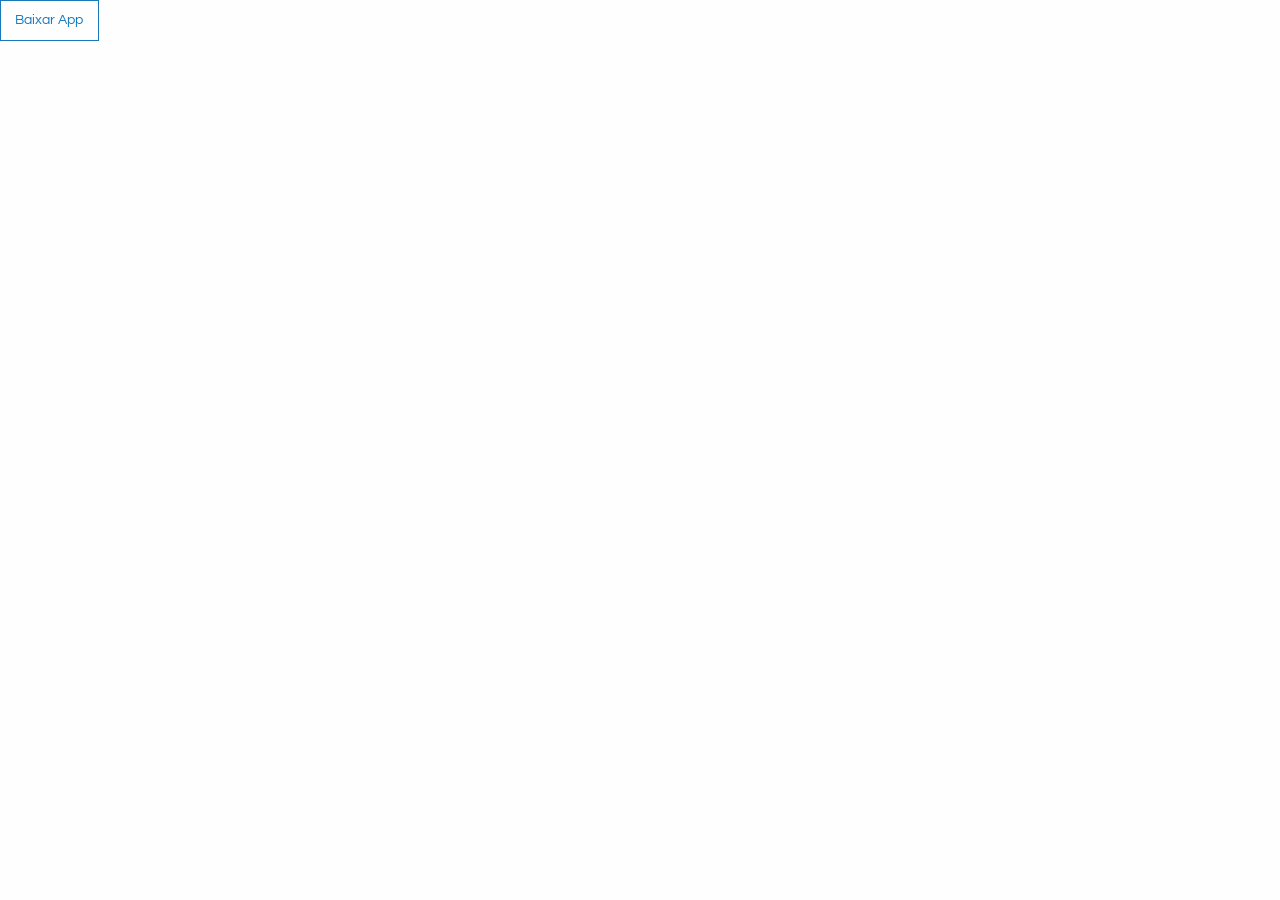
==== app/index.html @ 68b1907f "Acrescentar Gols pro, contra e saldo" ====
<!doctype html>
<html class="no-js" lang="en">
<head>
    <meta charset="utf-8" />
    <meta name="viewport" content="width=device-width, initial-scale=1.0" />
    <title>Altinão 2017</title>
    <link rel="stylesheet" href="../css/foundation.css" />
    <link rel="stylesheet" href="../css/app.css" />
    <link href="https://fonts.googleapis.com/css?family=Acme|Questrial" rel="stylesheet">
    <link rel="stylesheet" href="css/foundation-icons.css" />
    <link rel="icon" href="../img/favicon.png" />
</head>
<body>

<button class="hollow button" href="altinao2017.apk">Baixar App</button>

<script src="../js/vendor/jquery.js"></script>
<script src="../js/vendor/what-input.js"></script>
<script src="../js/vendor/foundation.min.js"></script>
<script>
    $(document).foundation();
</script>
</body>
</html>
---- css/app.css ----
h1, h2, h3, h4, h5{
	font-family: 'Acme', sans-serif !important;
	color: #283a28;
	margin: 20px auto;
}
body{
	font-family: 'Questrial', sans-serif !important;
}
a:hover, a:link, a:visited{
	color: red;
}
.top-bar{
	top:0;
	z-index: 9999
}
.menu-menor{
	max-height: 50px;
	color: #283a28;
	font-size: 25px;
	padding-left: 10px;
}
.menu-drop:hover, .menu-drop:link, .menu-drop:visited {
	color: #283a28;

}
.menu-text a{
	color: #283a28;

}
.top-bar{
	border-bottom: solid 1px #e6e6e6;
}
@media screen and (max-width: 480px){
	.orbit-container{
		height: 300px;
	}
}
.orbit-container li{
	text-align: center;

	height: 800px;
	background-size: cover;
	background-position: center center;
}
.seta{
	font-size: 30px;
	background-color: rgba(10, 10, 10, 0.5);
	padding: 5px 10px;
}
.grid-container{
	max-width: 156rem !important;
	padding: 2rem 2rem;
}
.card-divider{
	background: #283a28;
	color: #fff;
	text-shadow: 0px 5px 5px #000
}
.card img{
	max-width: 200px;
	margin: 0 auto;
}
.card{
	max-width: 300px;
	margin: 10px auto;
}
.ali-direita{
	text-align: right;
}
@media screen and (max-width: 649px){

	.jogos{
		font-size: 13px;
	}
	.grid-container{
		padding: 0 0;
	}
	.caixa{
		margin: 2px 2px;
	}
	.menu-maior{
		display: none;
	}
}
@media screen and (min-width: 650px){
	.caixa{
	border-top: 1px solid #283a28;
	border-right: 1px solid #283a28;
	border-left: 1px solid #283a28;
	margin: 30px 15px;
	box-shadow: 0px 5px 5px #000;
	}
	.menu-menor{
		display: none;
	}
}
.top-bar, .top-bar ul, .top-bar-left, .top-bar-right, .menu li{
	background: #fff;
}
.callout{
	text-shadow: 0px 5px 5px #000;
	background: #283a28;
}
.admin{
	color: #283a28;
	font-weight: bold;
}
.admin:hover, .admin:link, .admin:visited{
	color: #283a28;
}
/*h2{
	font-family: 'Rationale', sans-serif;
	font-family: 'Yanone Kaffeesatz', sans-serif;
}
h4{
	font-family: 'Rationale', sans-serif;
	font-family: 'Yanone Kaffeesatz', sans-serif;
}
h5{
	font-family: 'Rationale', sans-serif;
	font-family: 'Yanone Kaffeesatz', sans-serif;

}*/

 /*_________*/

.logo-site{
	color: #fff !important;
	text-shadow: 0px 5px 5px #000;
}
.logo-site img{
	 width: 150px;

 }

.acme{
	font-family: 'Acme', sans-serif !important;
}

.login{
	padding: 10px 5px;
}
.vermelho{
	color: red;
	background-color: red;
}
.amarelo{
	color: yellow;
	background-color: yellow;
}
.mensagem{
	margin-top: 25%;
}
.mensagem h4, h3{
	
	color: white !important;
	text-shadow: 0px 5px 5px #000;
}
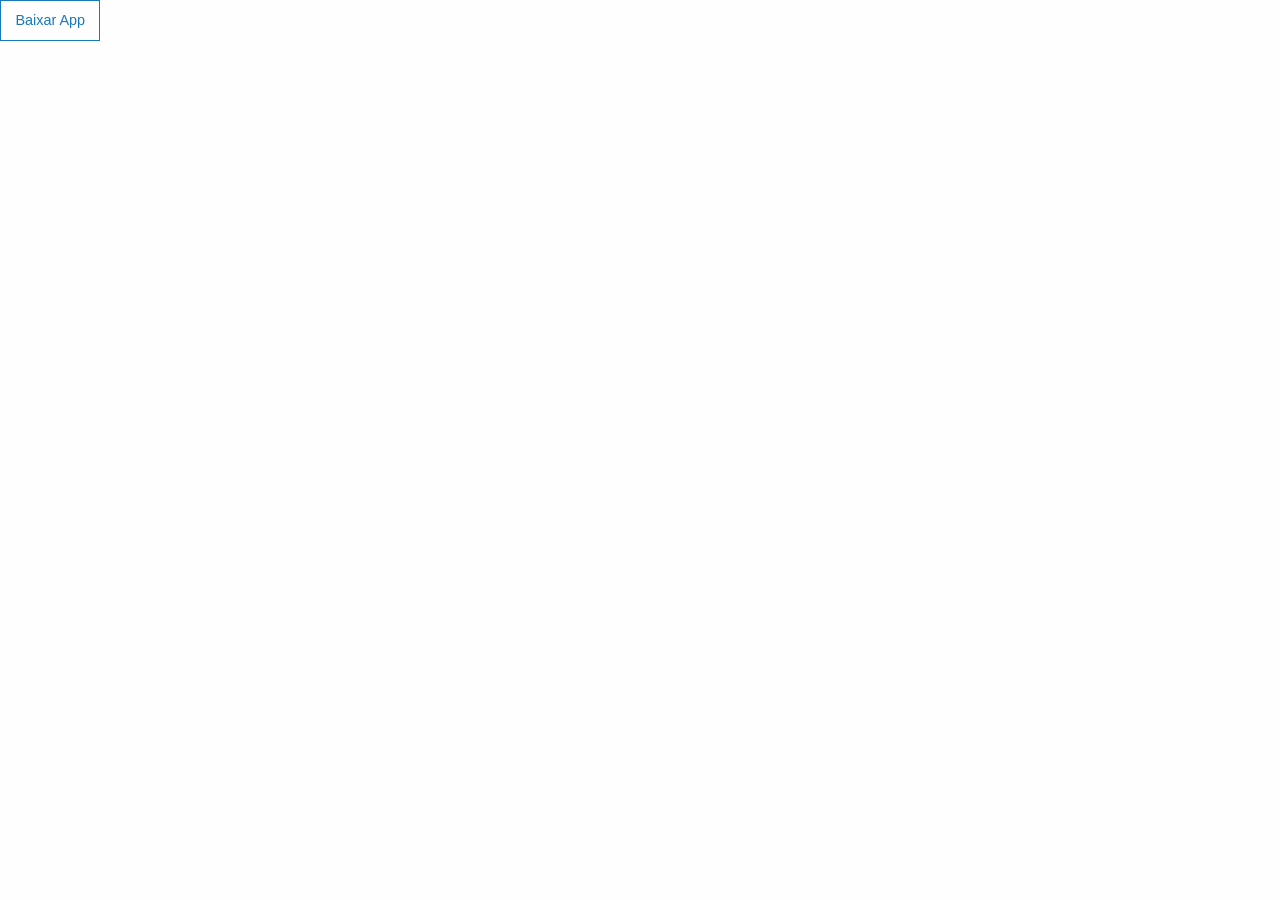
==== commit 036ed841: "Acrescentar Gols pro, contra e saldo" ====
--- a/app/index.html
+++ b/app/index.html
@@ -5,14 +5,14 @@
     <meta name="viewport" content="width=device-width, initial-scale=1.0" />
     <title>Altinão 2017</title>
     <link rel="stylesheet" href="../css/foundation.css" />
-    <link rel="stylesheet" href="../css/app.css" />
+
     <link href="https://fonts.googleapis.com/css?family=Acme|Questrial" rel="stylesheet">
     <link rel="stylesheet" href="css/foundation-icons.css" />
     <link rel="icon" href="../img/favicon.png" />
 </head>
 <body>
 
-<button class="hollow button" href="altinao2017.apk">Baixar App</button>
+<button class="hollow button" ><a href="http://altinao2017.mayrcon.com.br/app/altinao2017.apk">Baixar App</a></button>
 
 <script src="../js/vendor/jquery.js"></script>
 <script src="../js/vendor/what-input.js"></script>
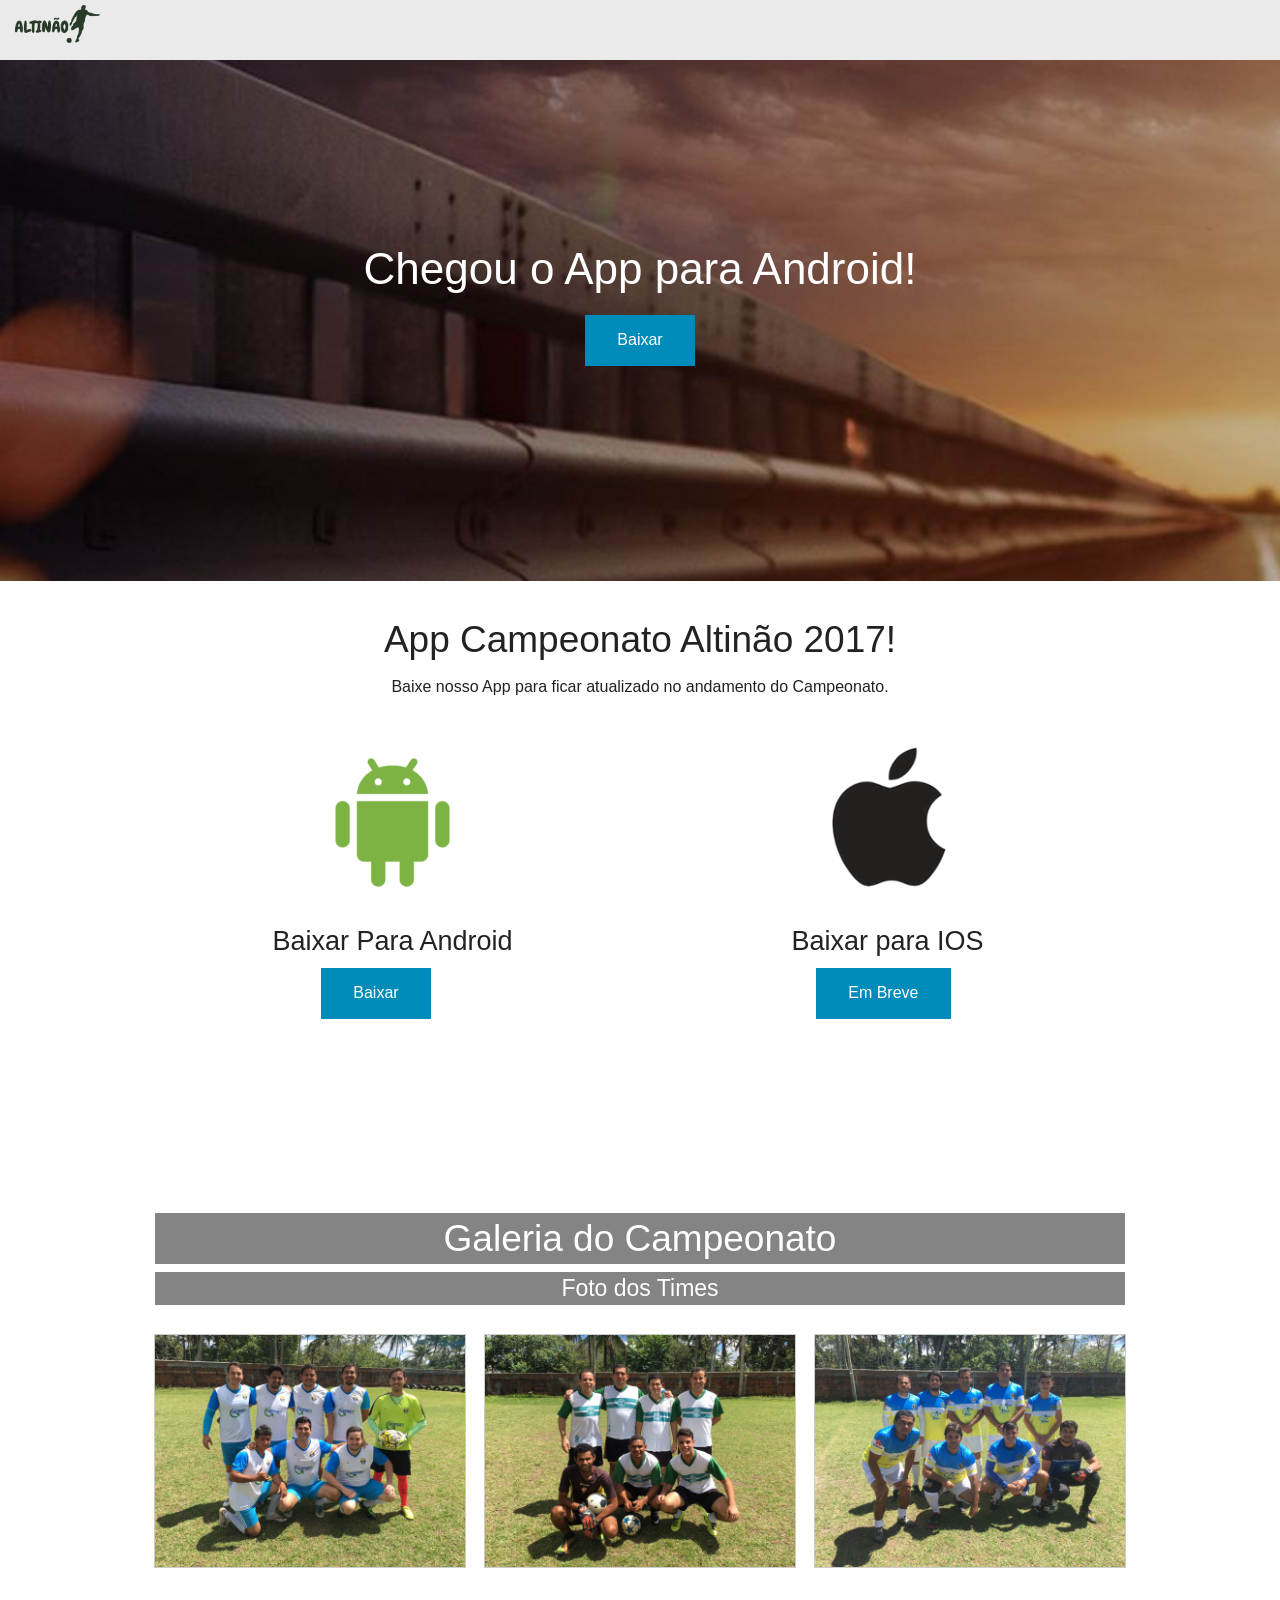
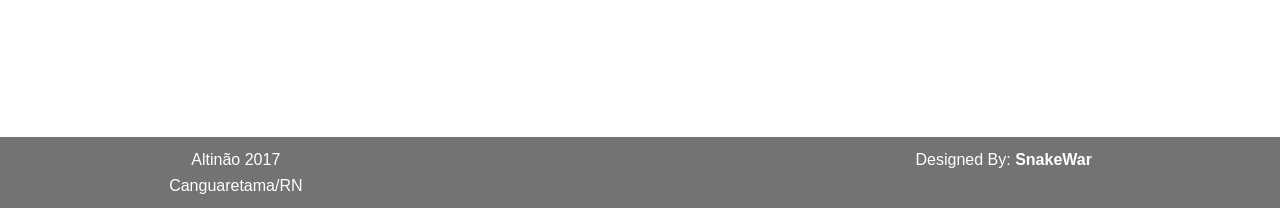
==== commit aab75206: "Ajustar site App" ====
--- a/app/index.html
+++ b/app/index.html
@@ -1,24 +1,201 @@
 <!doctype html>
 <html class="no-js" lang="en">
+
 <head>
     <meta charset="utf-8" />
     <meta name="viewport" content="width=device-width, initial-scale=1.0" />
     <title>Altinão 2017</title>
-    <link rel="stylesheet" href="../css/foundation.css" />
-
-    <link href="https://fonts.googleapis.com/css?family=Acme|Questrial" rel="stylesheet">
-    <link rel="stylesheet" href="css/foundation-icons.css" />
-    <link rel="icon" href="../img/favicon.png" />
+    <link rel="icon" href="img/favicon.png" />
+    <link rel="stylesheet" href="css/foundation.css" />
+    <link rel="stylesheet" href="css/custom.css" />
+    <link rel="stylesheet" href="foundation-icons/foundation-icons.css" />
+    <script src="js/vendor/modernizr.js"></script>
+    
+
 </head>
+
 <body>
 
-<button class="hollow button" ><a href="http://altinao2017.mayrcon.com.br/app/altinao2017.apk">Baixar App</a></button>
-
-<script src="../js/vendor/jquery.js"></script>
-<script src="../js/vendor/what-input.js"></script>
-<script src="../js/vendor/foundation.min.js"></script>
-<script>
-    $(document).foundation();
-</script>
+    <div class="contain-to-grid sticky">
+        <nav class="top-bar" data-topbar>
+
+                        <a href="index.html" class="logo"><img src="img/altinao_verde.png"></a>
+
+                <!-- Remove the class "menu-icon" to get rid of menu icon. Take out "Menu" to just have icon alone -->
+
+
+            <!--<section class="top-bar-section">-->
+                <!--&lt;!&ndash; Right Nav Section &ndash;&gt;-->
+                <!--<ul id="nav" class="right">-->
+                    <!--<li>-->
+                        <!--<a href="#top">Home</a>-->
+                    <!--</li>-->
+
+                    <!--<li>-->
+                        <!--<a href="#about">About</a>-->
+                    <!--</li>-->
+                    <!--<li>-->
+                        <!--<a href="#portfolio">Portfolio</a>-->
+                    <!--</li>-->
+                    <!--<li>-->
+                        <!--<a href="#contact">Contact Us</a>-->
+                    <!--</li>-->
+                <!--</ul>-->
+
+            <!--</section>-->
+        </nav>
+    </div>
+    <section class="jumbo">
+        <div class="row">
+            <div class="large-12 columns">
+                <h1 >Chegou o App para Android!</h1>
+                <p class="text-center">
+                    <a href="http://altinao2017.mayrcon.com.br/app/altinao2017.apk" class="medium button">Baixar</a>
+                </p>
+
+            </div>
+        </div>
+    </section>
+
+    <section id="about">
+        <div class="row">
+            <div class="small-12 large-12 columns">
+                <div class="text-center">
+                    <h2>App Campeonato Altinão 2017!</h2>
+                    <p>Baixe nosso App para ficar atualizado no andamento do Campeonato.</p>
+                </div>
+                <div>
+                    <ul class="small-block-grid-1 medium-block-grid-2 large-block-grid-2">
+                        <li>
+                            <img src="img/android-icone.png" alt="image1" />
+                            <h3 class="text-center">Baixar Para Android</h3>
+                            <button href="http://altinao2017.mayrcon.com.br/app/altinao2017.apk" class="hollow button centro">Baixar</button>
+                        </li>
+                        <li>
+                            <img src="img/ios-icone.png" alt="image2" />
+                            <h3 class="text-center">Baixar para IOS</h3>
+                            <button href="#" class="hollow button centro">Em Breve</button>
+                        </li>
+                    </ul>
+                </div>
+            </div>
+        </div>
+    </section>
+    <section id="portfolio">
+        <div class="row">
+            <div class="large-12 columns">
+                <h2 style="background-color: rgba(10, 10, 10, 0.5);">Galeria do Campeonato</h2>
+                <h4 class="text-center" style="background-color: rgba(10, 10, 10, 0.5);">Foto dos Times</h4>
+                <ul class="small-block-grid-1 medium-block-grid-2 large-block-grid-3">
+                    <li>
+                        <img class="th" src="img/barsemlona.jpg" alt="image1" />
+                    </li>
+                    <li>
+                        <img class="th" src="img/laranjada.jpg" alt="image2" />
+
+                    </li>
+                    <li>
+                        <img class="th" src="img/pecomchule.jpg" alt="image3" />
+                    </li>
+                    <!--<li>-->
+                        <!--<img class="th" src="img/port4.png" alt="image1" />-->
+                    <!--</li>-->
+                    <!--<li>-->
+                        <!--<img class="th" src="img/port5.png" alt="image2" />-->
+
+                    <!--</li>-->
+                    <!--<li>-->
+                        <!--<img class="th" src="img/port6.png" alt="image3" />-->
+                    <!--</li>-->
+                    <!--<li>-->
+                        <!--<img class="th" src="img/port7.png" alt="image2" />-->
+
+                    <!--</li>-->
+                    <!--<li>-->
+                        <!--<img class="th" src="img/port8.png" alt="image3" />-->
+                    <!--</li>-->
+                </ul>
+            </div>
+        </div>
+    </section>
+
+    <footer>
+        <!--<div id="contact">-->
+            <!--<div class="row">-->
+                <!--<div class="large-12 columns">-->
+
+                    <!--<div>-->
+                        <!--<ul class="small-block-grid-1 large-block-grid-4">-->
+                            <!--<li>-->
+                                <!--<h3>Heading 1</h3>-->
+                                <!--<p>Phasellus facilisis, nunc in lacinia auctor, eros lacus aliquet velit, quis lobortis risus nunc nec nisi. Maecenas et turpis vitae velit volutpat porttitor a sit amet est. Uthasellus facilisis, nunc in lacinia auctor, eros lacus aliquet velit, quis lobortis risus nunc nec nisi.</p>-->
+                            <!--</li>-->
+                            <!--<li>-->
+                                <!--<h3>Heading 2</h3>-->
+                                <!--<p>Phasellus facilisis, nunc in lacinia auctor, eros lacus aliquet velit, quis lobortis risus nunc nec nisi. Maecenas et turpis vitae velit volutpat porttitor a sit amet est. Uthasellus facilisis, nunc in lacinia auctor, eros lacus aliquet velit, quis lobortis risus nunc nec nisi.</p>-->
+                            <!--</li>-->
+                            <!--<li>-->
+                                <!--<h3>Heading 3</h3>-->
+                                <!--<p>Phasellus facilisis, nunc in lacinia auctor, eros lacus aliquet velit, quis lobortis risus nunc nec nisi. Maecenas et turpis vitae velit volutpat porttitor a sit amet est. Uthasellus facilisis, nunc in lacinia auctor, eros lacus aliquet velit, quis lobortis risus nunc nec nisi.</p>-->
+                            <!--</li>-->
+                            <!--<li>-->
+                                <!--<h3>Heading 4</h3>-->
+                                <!--<ul>-->
+                                    <!--<li>-->
+                                        <!--<i class="fi-telephone"></i> (512)111-2222-->
+                                    <!--</li>-->
+                                    <!--<li>-->
+                                        <!--<i class="fi-home"></i> 1234 Lorem ipsum<br>Austin TX, 78681</li>-->
+                                    <!--<li>-->
+                                        <!--<i class="fi-mail"></i> info@yourdomain.com-->
+                                    <!--</li>-->
+                                <!--</ul>-->
+                                <!--<img src="img/map.png" alt="map" />-->
+                            <!--</li>-->
+                        <!--</ul>-->
+                    <!--</div>-->
+                <!--</div>-->
+            <!--</div>-->
+        <!--</div>-->
+        <div class="copy">
+            <div class="row">
+                <div class="large-12 columns">
+                    <div class="large-4 pull-1 columns text-center">
+                        <p>Altinão 2017</p>
+                        <p>Canguaretama/RN</p>
+                    </div>
+                    <div class="large-7 push-2 columns text-center">
+                        <!-- Please Leave this link out of respect for the designer -->
+                        <p>Designed By:
+                            <a href="https://www.facebook.com/mayrconmarlon.warchiefsnake"><b>SnakeWar</b></a>
+                        </p>
+                    </div>
+                </div>
+            </div>
+        </div>
+    </footer>
+
+    <script src="js/vendor/jquery.js"></script>
+    <script src="js/foundation.min.js"></script>
+    <script>
+        $(document).foundation();
+    </script>
+    <script>
+        $(function() {
+            $('a[href*=#]:not([href=#])').click(function() {
+                if (location.pathname.replace(/^\//, '') == this.pathname.replace(/^\//, '') && location.hostname == this.hostname) {
+                    var target = $(this.hash);
+                    target = target.length ? target : $('[name=' + this.hash.slice(1) + ']');
+                    if (target.length) {
+                        $('html,body').animate({
+                            scrollTop: target.offset().top
+                        }, 1000);
+                        return false;
+                    }
+                }
+            });
+        });
+    </script>
 </body>
-</html>+
+</html>
--- a/app/css/custom.css
+++ b/app/css/custom.css
@@ -0,0 +1,135 @@
+.jumbo{
+    background-image: url(../img//jumbo2.jpg);
+    background-size: cover;
+    background-attachment: fixed;
+    padding: 175px 0;
+    margin-bottom: 30px;
+}
+
+.jumbo h1{
+    color: #fff;
+    text-align: center;
+    margin-bottom: 15px;
+}
+
+.contain-to-grid, .top-bar{
+    background: #eaeaea;
+    height: 60px;
+}
+
+.name{
+    background: #eaeaea;
+    padding: 5px 30px;
+    height: 60px !important;
+}
+
+.top-bar-section ul li, .top-bar-section li:not(.has-form) a:not(.button){
+    background: none;
+    
+}
+
+.top-bar-section li:not(.has-form) a:hover:not(.button){
+    background: none;
+    text-decoration: underline;
+    color: #1a1a1a;
+    
+}
+
+.top-bar-section ul li > a{
+    color: #1a1a1a;
+}
+
+.active{
+    text-decoration: underline;
+    font-weight: bold !important;
+}
+
+.row:before { 
+  display: block; 
+  content: " "; 
+  margin-top: -90px; 
+  height: 90px; 
+  visibility: hidden;
+    
+}
+
+section{
+    padding-bottom: 150px;
+}
+#contact{
+    background: #fff;
+    padding-bottom: 30px;
+}
+
+#contact li>ul>li{
+    padding: 5px 0;
+}
+
+
+.copy{
+    background: #737373;
+    padding: 10px 0;
+}
+
+.copy p{
+    color: #fff;
+    margin-bottom: 0;
+}
+
+.copy a{
+    color: #fff;
+}
+
+ul, ol, dl {
+    list-style: none;
+}
+
+.th{
+    border: none;
+}
+#portfolio{
+    background-image: url(../img/jumbo3.jpg);
+    background-size: cover;
+    background-attachment: fixed;
+        
+}
+#portfolio h2,h4{
+    color: #fff;
+    text-align: center;
+}
+
+#portfolio h4{
+    margin-bottom: 30px;
+}
+
+#portfolio img, #about img{
+    display: block;
+    margin: 0 auto;
+}
+.centro{
+    margin-left: 35%;
+    margin-right: 30%;
+}
+@media only screen and (max-width: 760px) {
+    .centro{
+
+    }
+}
+
+.logo img{
+    width: 10%;
+    padding-left: 15px;
+}
+@media only screen and (max-width: 760px) {
+    .logo{
+        padding-left: 30px;
+        padding-top: 5px;
+
+    }
+    .logo img{
+        width: 30%;
+    }
+}
+nav{
+    margin: 0 0 !important;
+}
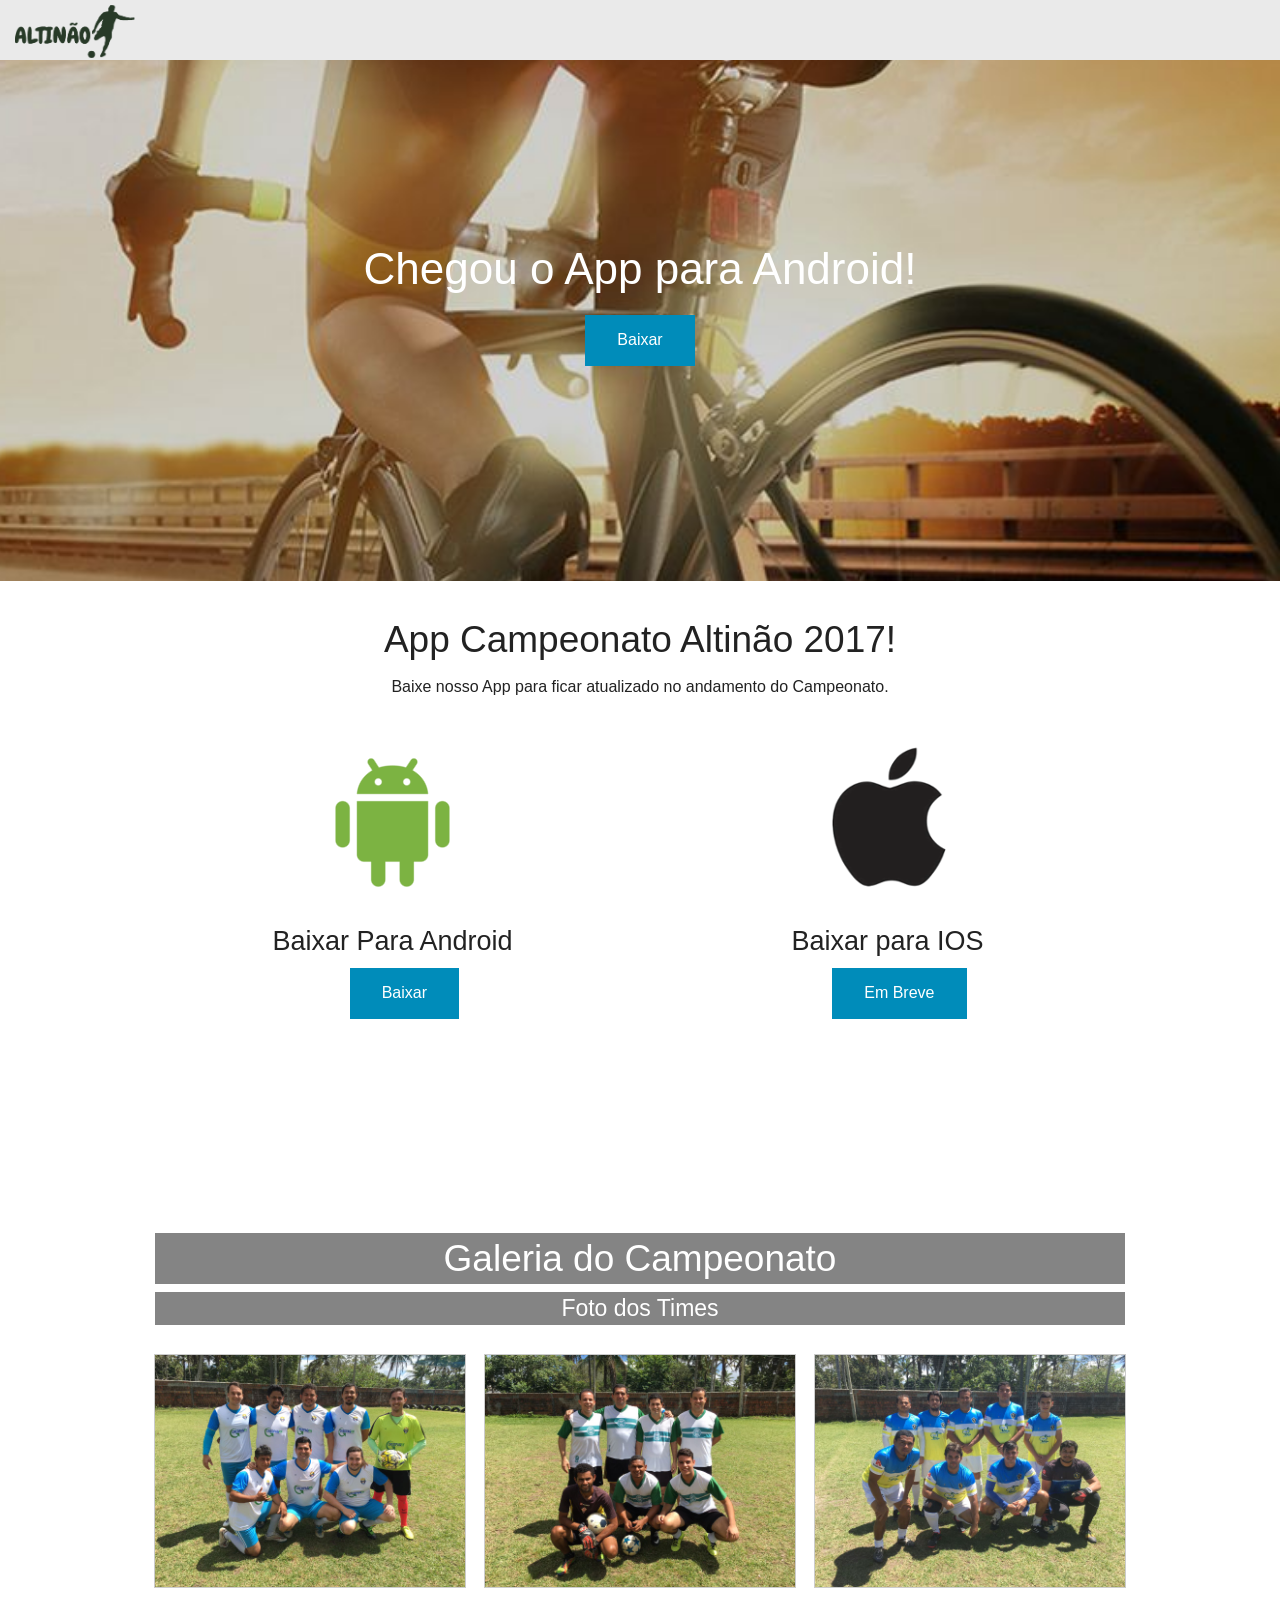
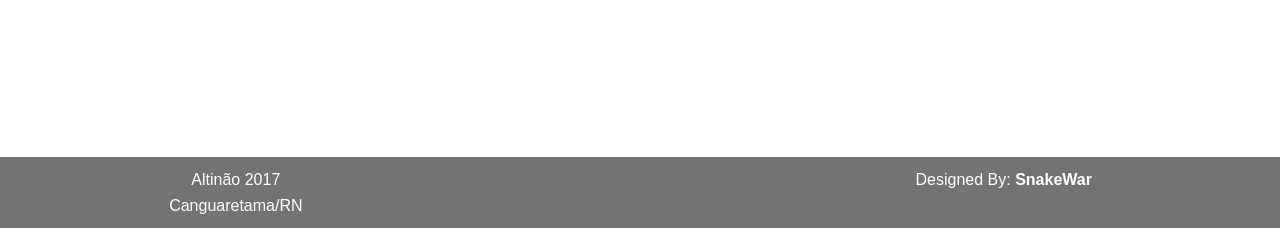
==== commit 8c271408: "Ajustes em App" ====
--- a/app/index.html
+++ b/app/index.html
@@ -69,12 +69,14 @@
                         <li>
                             <img src="img/android-icone.png" alt="image1" />
                             <h3 class="text-center">Baixar Para Android</h3>
-                            <button href="http://altinao2017.mayrcon.com.br/app/altinao2017.apk" class="hollow button centro">Baixar</button>
+                            <p class="text-center"></a><button href="http://altinao2017.mayrcon.com.br/app/altinao2017.apk" class="hollow button centro">Baixar</button></p>
                         </li>
                         <li>
                             <img src="img/ios-icone.png" alt="image2" />
                             <h3 class="text-center">Baixar para IOS</h3>
+                            <p class="text-center">
                             <button href="#" class="hollow button centro">Em Breve</button>
+                            </p>
                         </li>
                     </ul>
                 </div>
--- a/app/css/custom.css
+++ b/app/css/custom.css
@@ -2,6 +2,7 @@
     background-image: url(../img//jumbo2.jpg);
     background-size: cover;
     background-attachment: fixed;
+    background-position: center right;
     padding: 175px 0;
     margin-bottom: 30px;
 }
@@ -91,6 +92,7 @@
     background-image: url(../img/jumbo3.jpg);
     background-size: cover;
     background-attachment: fixed;
+    background-position: center center;
         
 }
 #portfolio h2,h4{
@@ -110,25 +112,9 @@
     margin-left: 35%;
     margin-right: 30%;
 }
-@media only screen and (max-width: 760px) {
-    .centro{
-
-    }
-}
-
 .logo img{
-    width: 10%;
-    padding-left: 15px;
-}
-@media only screen and (max-width: 760px) {
-    .logo{
-        padding-left: 30px;
-        padding-top: 5px;
-
-    }
-    .logo img{
-        width: 30%;
-    }
+    width: 150px;
+    padding: 5px 15px !important;
 }
 nav{
     margin: 0 0 !important;
